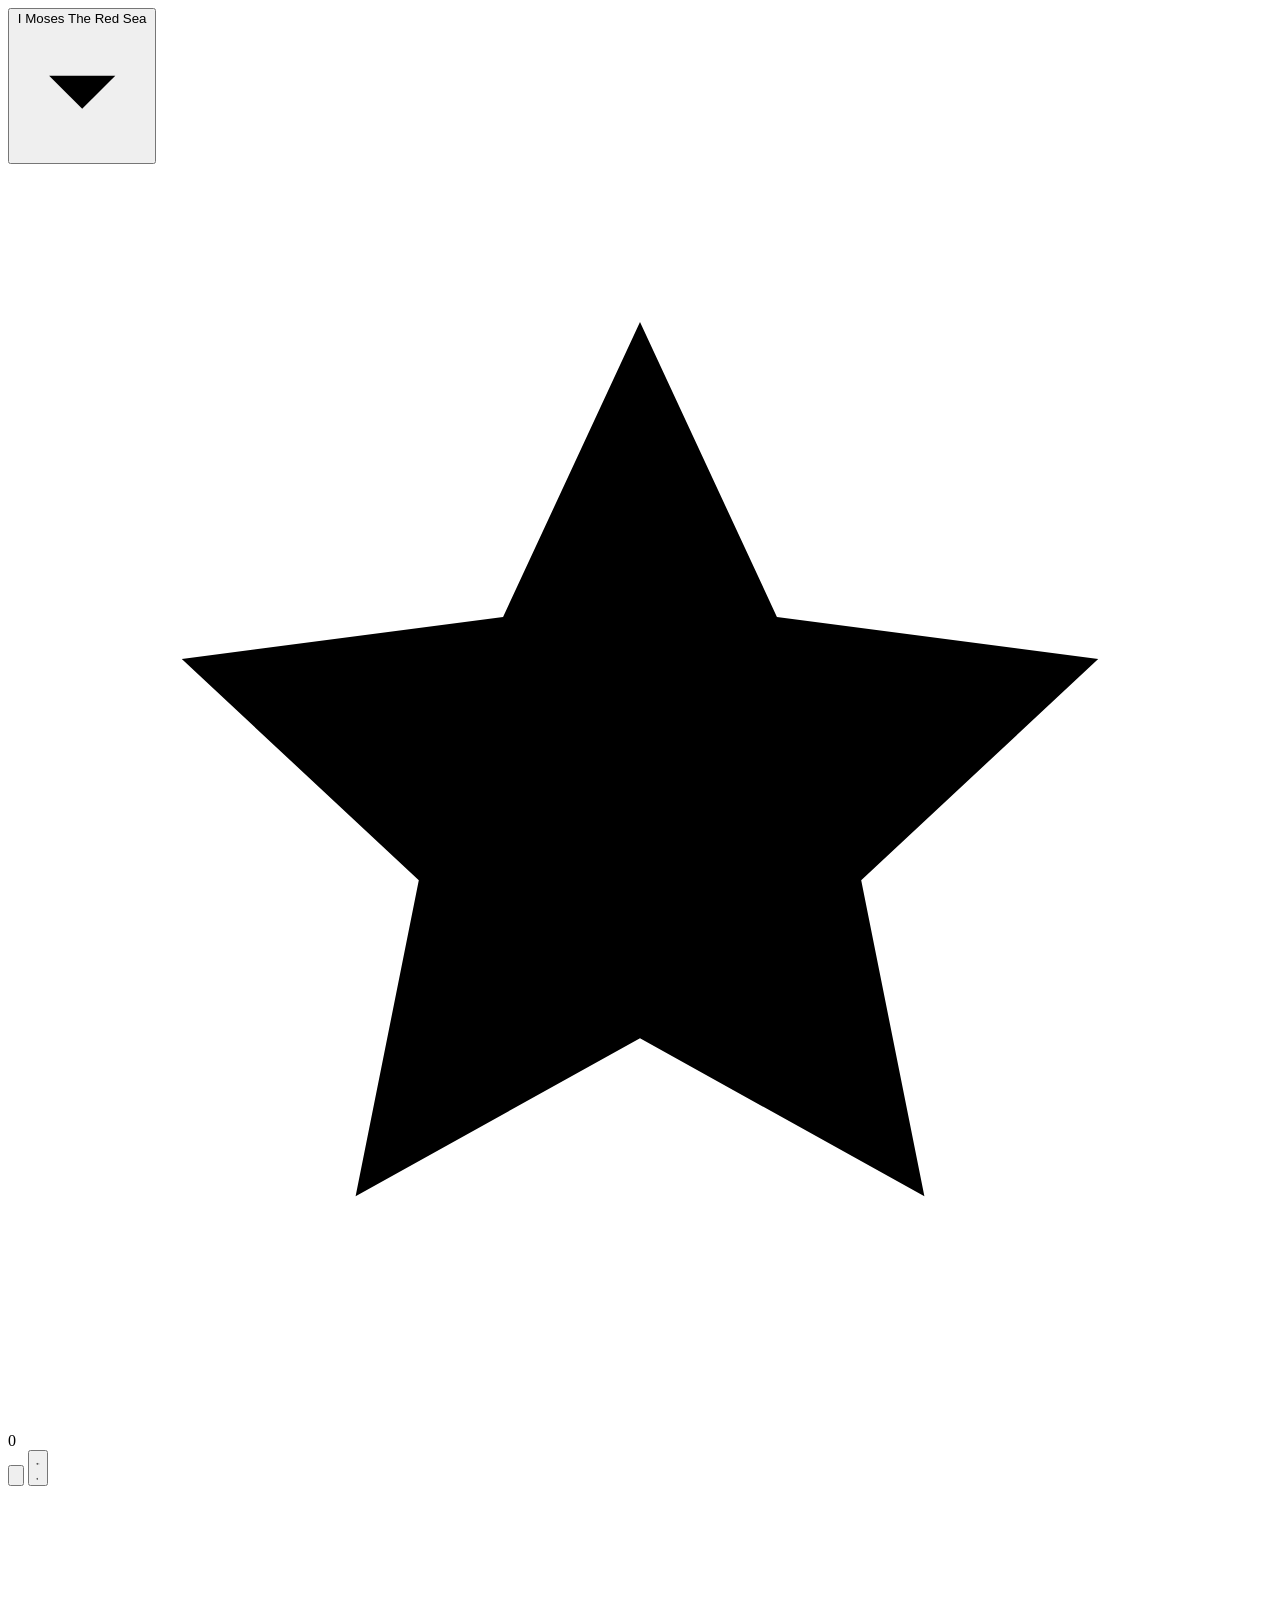
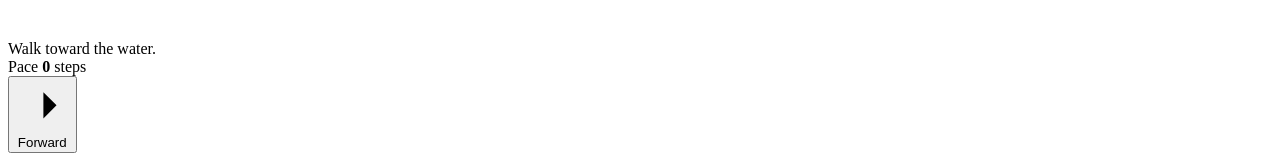
==== src/shell.html @ 61ae0051 "Build Path of the Prophets: eight Bible journeys, full KJV reader Eight prophet stages with two scri" ====
<!DOCTYPE html>
<html lang="en">
<head>
<meta charset="UTF-8" />
<meta name="viewport" content="width=device-width, initial-scale=1.0, viewport-fit=cover" />
<meta name="theme-color" content="#07090f" />
<meta name="description" content="Walk the path of the prophets: eight Bible journeys, each blocked by a question you must answer from the King James text before the miracle opens the way." />
<meta name="apple-mobile-web-app-capable" content="yes" />
<meta name="apple-mobile-web-app-status-bar-style" content="black-translucent" />
<title>Path of the Prophets</title>
<link rel="icon" href="data:image/svg+xml,%3Csvg xmlns='http://www.w3.org/2000/svg' viewBox='0 0 32 32'%3E%3Crect width='32' height='32' rx='7' fill='%2307090f'/%3E%3Cpath d='M16 5v22M11 11h10' stroke='%23d9a94e' stroke-width='2.2' stroke-linecap='round'/%3E%3Ccircle cx='16' cy='24' r='2.4' fill='%23f2d08a'/%3E%3C/svg%3E" />
<style>/*@CSS*/</style>
</head>
<body>
<div id="app" data-stage="moses">

  <!-- ══ Top bar ══ -->
  <header class="hud">
    <button id="stage-btn" class="stage-chip" aria-haspopup="dialog" aria-label="Open the prophet stages">
      <span class="stage-num" id="stage-num">I</span>
      <span class="stage-text">
        <span class="stage-name" id="stage-name">Moses</span>
        <span class="stage-sub" id="stage-sub">The Red Sea</span>
      </span>
      <svg class="chev" viewBox="0 0 24 24" aria-hidden="true"><path d="M6 9l6 6 6-6" /></svg>
    </button>

    <div class="hud-actions">
      <div class="streak" id="streak" title="First-try answers in a row" aria-live="polite">
        <svg viewBox="0 0 24 24" aria-hidden="true"><path d="M12 3l2.6 5.6 6.1.8-4.5 4.2 1.2 6-5.4-3-5.4 3 1.2-6L3.3 9.4l6.1-.8z" /></svg>
        <span id="streak-count">0</span>
      </div>
      <button id="bible-btn" class="icon-btn" aria-haspopup="dialog" aria-label="Open the King James Bible">
        <svg viewBox="0 0 24 24" aria-hidden="true"><path d="M4 5.5A2.5 2.5 0 016.5 3H19v15H6.5A2.5 2.5 0 004 20.5z" /><path d="M4 20.5A2.5 2.5 0 016.5 18H19v3H6.5" /><path d="M11.5 7v7M9 9.5h5" /></svg>
      </button>
      <button id="sound-btn" class="icon-btn" aria-label="Toggle sound" aria-pressed="true">
        <svg viewBox="0 0 24 24" aria-hidden="true" class="ico-on"><path d="M11 5L6 9H3v6h3l5 4z" /><path d="M15.5 8.5a5 5 0 010 7M18.5 6a9 9 0 010 12" /></svg>
        <svg viewBox="0 0 24 24" aria-hidden="true" class="ico-off"><path d="M11 5L6 9H3v6h3l5 4z" /><path d="M16 9l5 6M21 9l-5 6" /></svg>
      </button>
    </div>
  </header>

  <!-- ══ Path track ══ -->
  <div class="track" id="track" aria-hidden="true">
    <div class="track-rail"><div class="track-fill" id="track-fill"></div></div>
    <div class="track-nodes" id="track-nodes"></div>
  </div>

  <!-- ══ Scene ══ -->
  <main class="stage-wrap">
    <canvas id="stage" aria-hidden="true"></canvas>
    <div class="vignette" aria-hidden="true"></div>
    <div class="grain" aria-hidden="true"></div>

    <div class="caption" id="caption" role="status" aria-live="polite">
      <span id="caption-text">Walk toward the water.</span>
    </div>
  </main>

  <!-- ══ Controls ══ -->
  <footer class="pad">
    <div class="pad-inner">
      <div class="pad-meta">
        <span class="pad-label">Pace</span>
        <span class="pad-steps"><b id="steps-count">0</b> steps</span>
      </div>
      <button id="forward-btn" class="forward" aria-label="Walk forward">
        <span class="forward-ico" aria-hidden="true">
          <svg viewBox="0 0 24 24"><path d="M5 12h13M12.5 6l6 6-6 6" /></svg>
        </span>
        <span class="forward-word">Forward</span>
      </button>
    </div>
  </footer>

  <!-- ══ Question card ══ -->
  <div class="overlay" id="question-overlay" role="dialog" aria-modal="true" aria-labelledby="q-prompt" hidden>
    <div class="card question-card">
      <div class="card-head">
        <div class="seal" id="q-seal" aria-hidden="true">
          <svg viewBox="0 0 24 24"><path d="M12 2.5l2.9 6 6.6.9-4.8 4.5 1.2 6.5L12 17.3 6.1 20.4l1.2-6.5L2.5 9.4l6.6-.9z" /></svg>
        </div>
        <div class="card-head-text">
          <span class="eyebrow" id="q-ref">Exodus 14</span>
          <h2 class="q-prompt" id="q-prompt">Loading…</h2>
        </div>
      </div>
      <div class="options" id="q-options" role="group" aria-labelledby="q-prompt"></div>
      <div class="feedback" id="q-feedback" hidden>
        <p id="q-feedback-text"></p>
        <button class="link-btn" id="q-verse-btn">
          <span>Read the verse</span>
          <svg viewBox="0 0 24 24" aria-hidden="true"><path d="M5 12h13M12.5 6l6 6-6 6" /></svg>
        </button>
      </div>
      <div class="card-foot" id="q-foot" hidden>
        <button class="btn-ghost" id="q-retry-btn">Try again</button>
        <button class="btn-gold" id="q-next-btn">Continue</button>
      </div>
    </div>
  </div>

  <!-- ══ Stage complete ══ -->
  <div class="overlay" id="complete-overlay" role="dialog" aria-modal="true" aria-labelledby="c-title" hidden>
    <div class="card complete-card">
      <div class="burst" id="c-burst" aria-hidden="true">
        <svg viewBox="0 0 64 64"><circle cx="32" cy="32" r="30" /><path d="M20 33l8 8 16-17" /></svg>
      </div>
      <h2 class="c-title" id="c-title">The way is open</h2>
      <p class="c-summary" id="c-summary"></p>
      <blockquote class="c-verse" id="c-verse"></blockquote>
      <div class="card-foot">
        <button class="btn-ghost" id="c-replay-btn">Walk again</button>
        <button class="btn-gold" id="c-next-btn">Next prophet</button>
      </div>
    </div>
  </div>

  <!-- ══ Stage drawer ══ -->
  <div class="overlay sheet-overlay" id="stages-overlay" role="dialog" aria-modal="true" aria-labelledby="s-title" hidden>
    <div class="sheet">
      <div class="sheet-head">
        <div>
          <span class="eyebrow">The roll of the prophets</span>
          <h2 id="s-title">Choose a journey</h2>
        </div>
        <button class="icon-btn close" id="stages-close" aria-label="Close">
          <svg viewBox="0 0 24 24" aria-hidden="true"><path d="M6 6l12 12M18 6L6 18" /></svg>
        </button>
      </div>
      <div class="sheet-body" id="stages-list"></div>
    </div>
  </div>

  <!-- ══ Bible drawer ══ -->
  <div class="overlay sheet-overlay" id="bible-overlay" role="dialog" aria-modal="true" aria-labelledby="b-title" hidden>
    <div class="sheet sheet-tall">
      <div class="sheet-head">
        <div>
          <span class="eyebrow">King James Version · 66 books</span>
          <h2 id="b-title">Holy Bible</h2>
        </div>
        <button class="icon-btn close" id="bible-close" aria-label="Close">
          <svg viewBox="0 0 24 24" aria-hidden="true"><path d="M6 6l12 12M18 6L6 18" /></svg>
        </button>
      </div>
      <div class="bible-tabs" role="tablist">
        <button class="tab is-on" id="tab-read" role="tab" aria-selected="true">Read</button>
        <button class="tab" id="tab-themes" role="tab" aria-selected="false">Study themes</button>
      </div>
      <div class="sheet-body" id="bible-read"></div>
      <div class="sheet-body" id="bible-themes" hidden></div>
    </div>
  </div>

  <div class="toast" id="toast" role="status" aria-live="polite"></div>
</div>
<script>/*@JS*/</script>
</body>
</html>
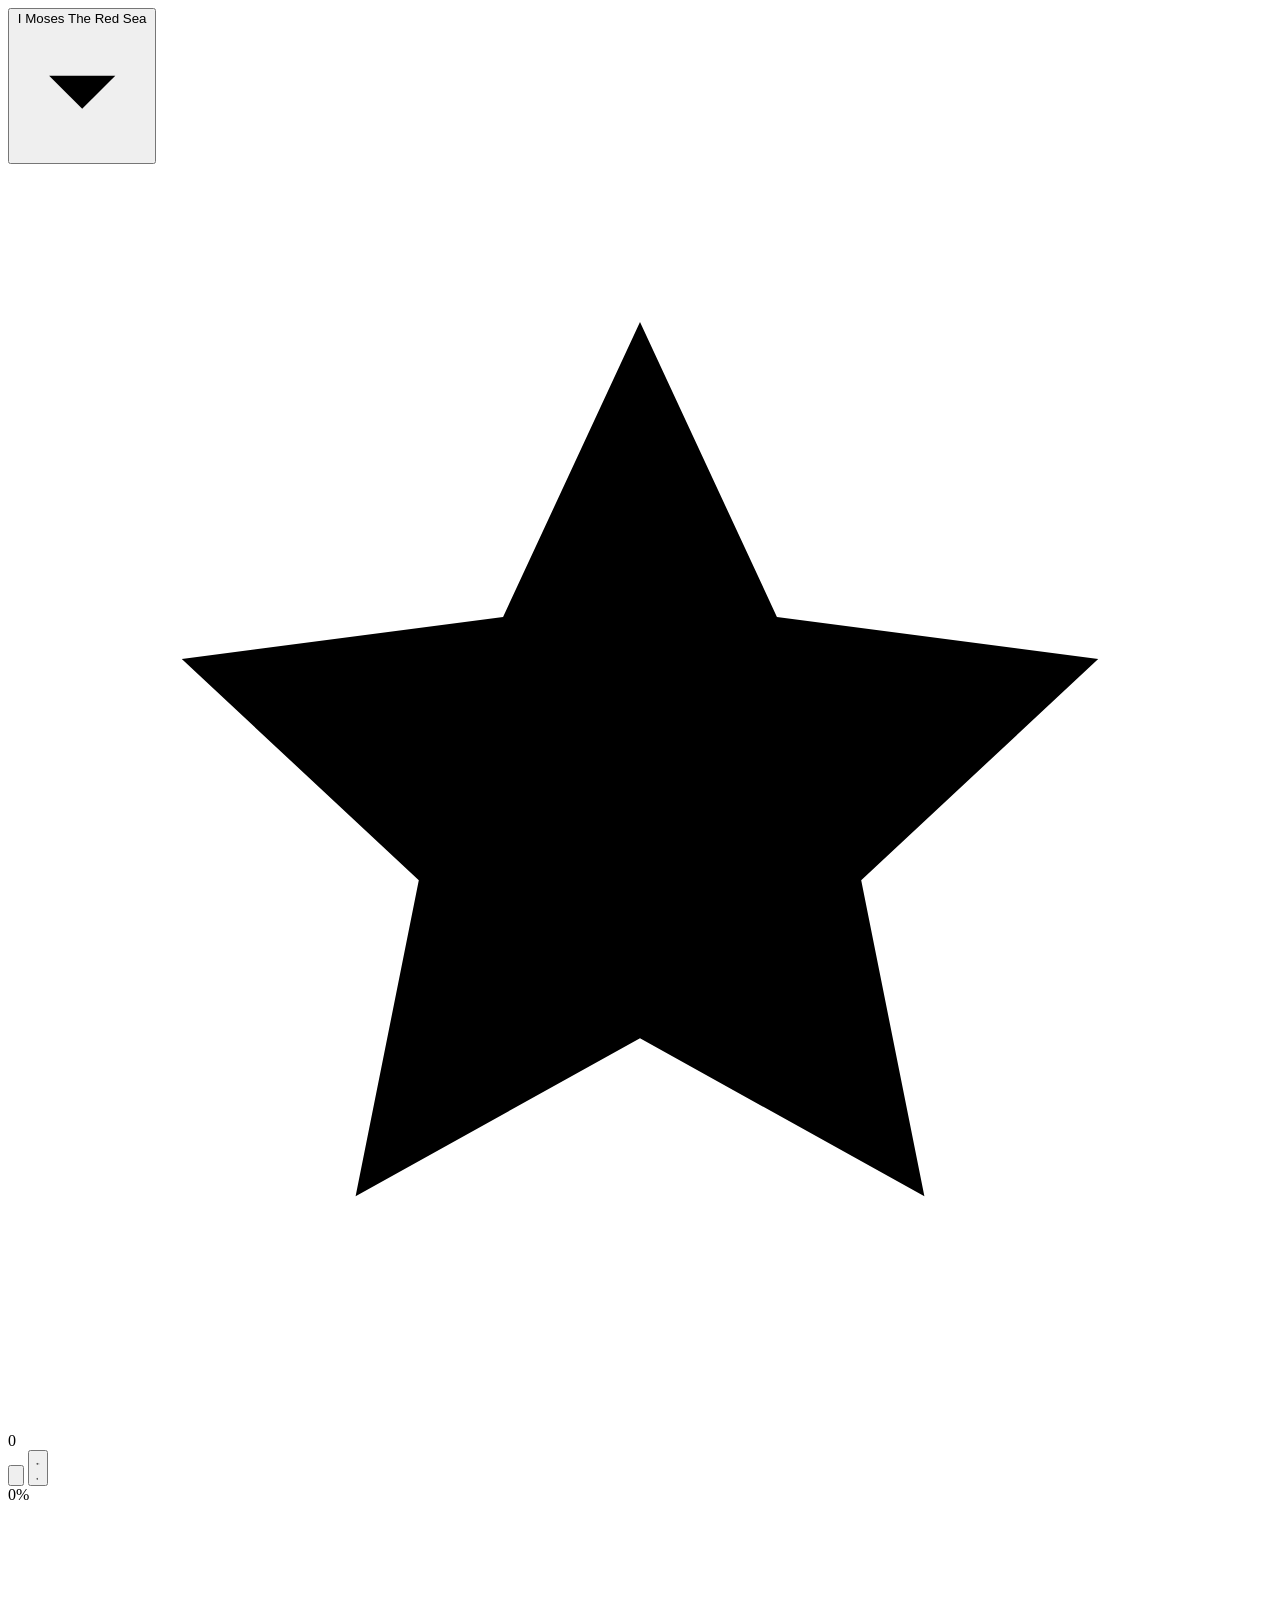
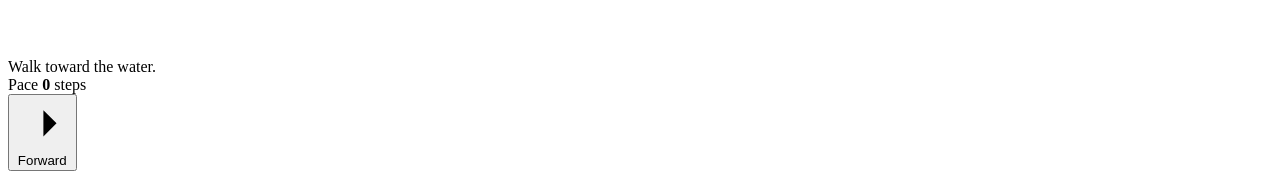
==== commit ad3e503f: "Walk a visible stride per tap, lift the camera, and keep the pilgrim clear of cards - Widen the road" ====
--- a/src/shell.html
+++ b/src/shell.html
@@ -41,9 +41,12 @@
   </header>
 
   <!-- ══ Path track ══ -->
-  <div class="track" id="track" aria-hidden="true">
-    <div class="track-rail"><div class="track-fill" id="track-fill"></div></div>
-    <div class="track-nodes" id="track-nodes"></div>
+  <div class="track" id="track">
+    <div class="track-rail">
+      <div class="track-fill" id="track-fill"></div>
+      <div class="track-nodes" id="track-nodes"></div>
+    </div>
+    <span class="track-pct" id="track-pct" aria-live="polite">0%</span>
   </div>
 
   <!-- ══ Scene ══ -->
@@ -84,10 +87,25 @@
           <span class="eyebrow" id="q-ref">Exodus 14</span>
           <h2 class="q-prompt" id="q-prompt">Loading…</h2>
         </div>
+        <button class="hear-btn" id="q-hear" type="button" aria-label="Read the question and answers aloud">
+          <svg class="ico-speaker" viewBox="0 0 24 24" aria-hidden="true">
+            <path d="M11 5L6 9H3v6h3l5 4z" />
+            <path d="M15.5 8.5a5 5 0 010 7M18.5 6a9 9 0 010 12" />
+          </svg>
+          <svg class="ico-stop" viewBox="0 0 24 24" aria-hidden="true">
+            <rect x="7" y="7" width="10" height="10" rx="2" />
+          </svg>
+          <span class="hear-label">Hear it</span>
+        </button>
       </div>
       <div class="options" id="q-options" role="group" aria-labelledby="q-prompt"></div>
       <div class="feedback" id="q-feedback" hidden>
-        <p id="q-feedback-text"></p>
+        <div class="feedback-row">
+          <p id="q-feedback-text"></p>
+          <button class="hear-mini" id="q-feedback-hear" type="button" aria-label="Read the feedback aloud">
+            <svg viewBox="0 0 24 24" aria-hidden="true"><path d="M11 5L6 9H3v6h3l5 4z" /><path d="M15.5 8.5a5 5 0 010 7" /></svg>
+          </button>
+        </div>
         <button class="link-btn" id="q-verse-btn">
           <span>Read the verse</span>
           <svg viewBox="0 0 24 24" aria-hidden="true"><path d="M5 12h13M12.5 6l6 6-6 6" /></svg>
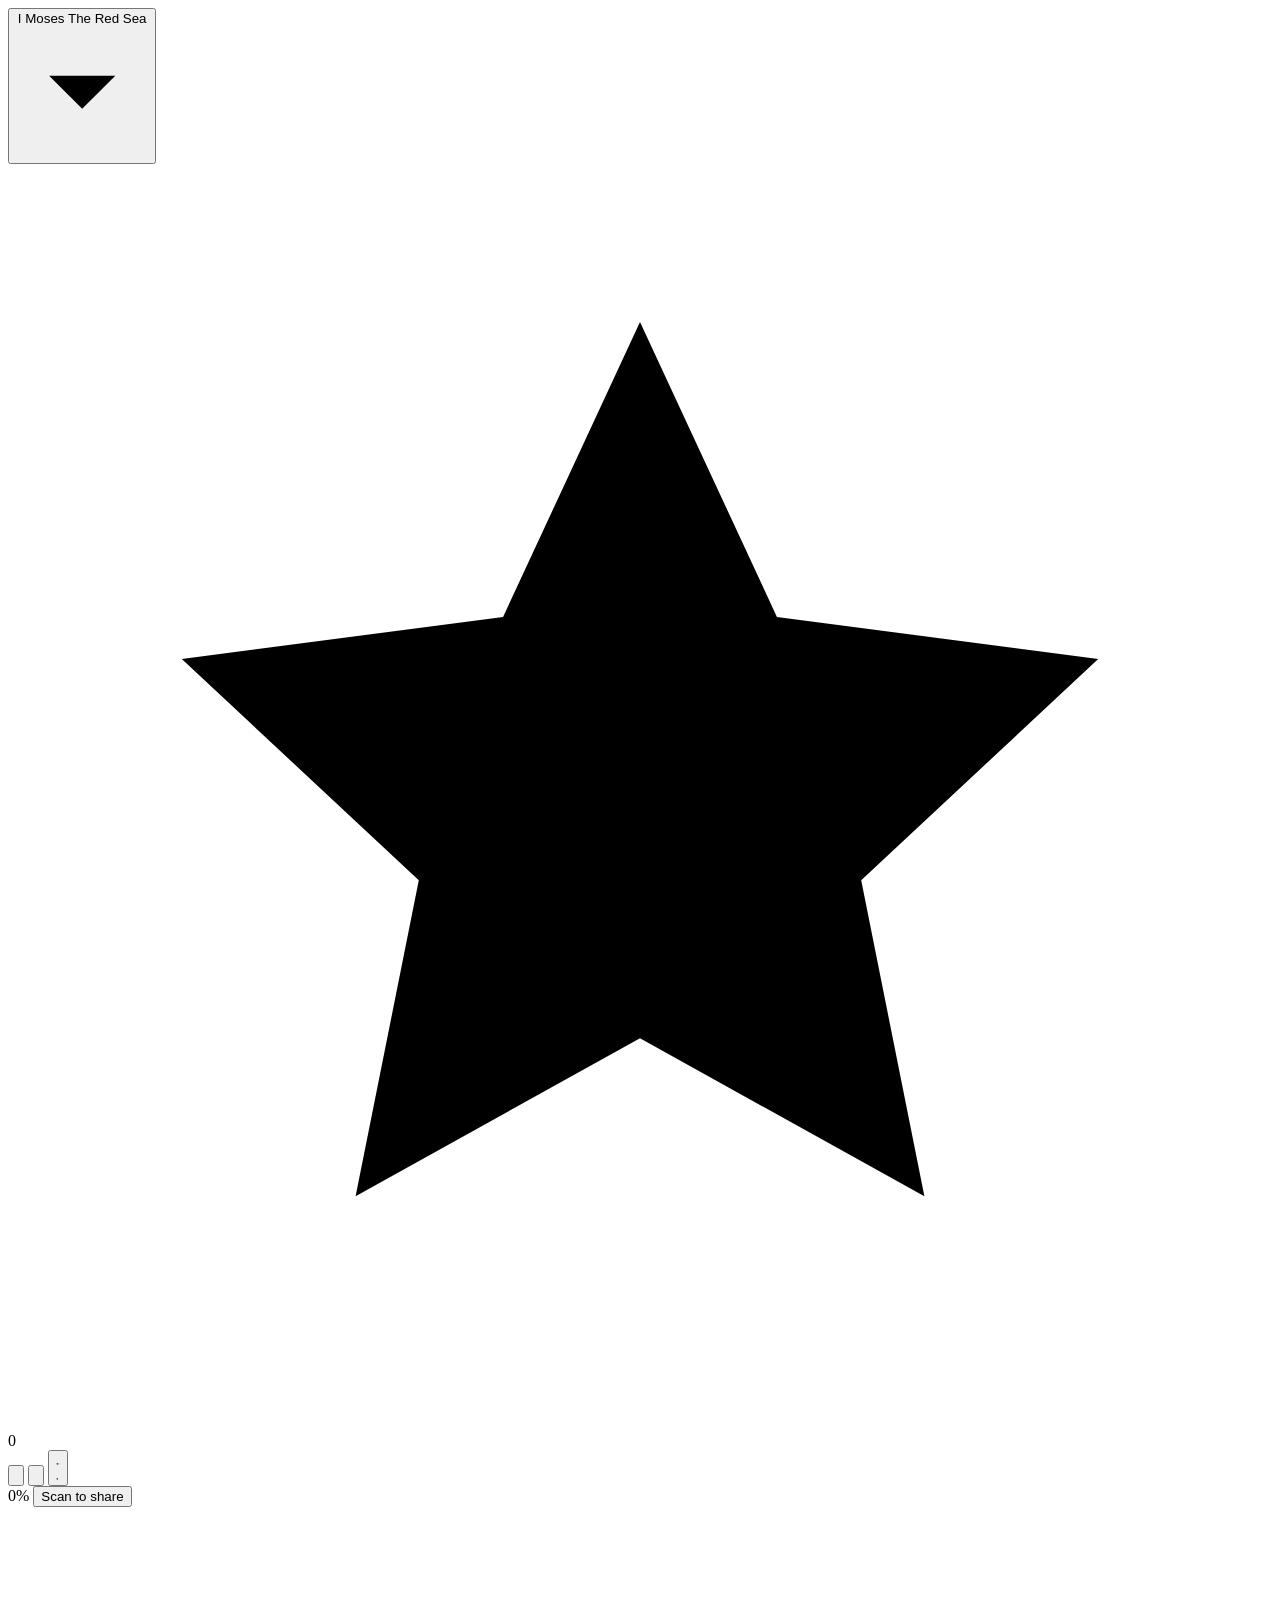
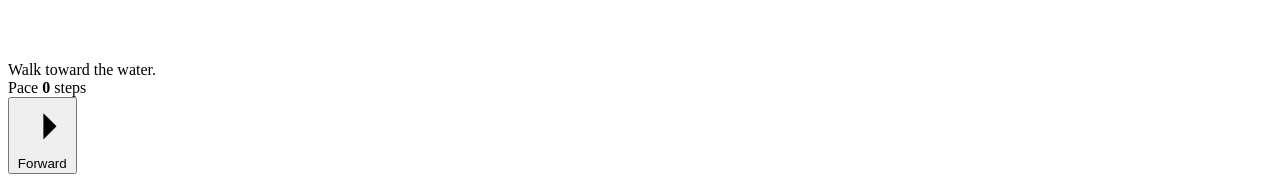
==== commit 20b47f1b: "Fix the question card in landscape and finish settings The card was unreadable on a phone turned sid" ====
--- a/src/shell.html
+++ b/src/shell.html
@@ -3,12 +3,20 @@
 <head>
 <meta charset="UTF-8" />
 <meta name="viewport" content="width=device-width, initial-scale=1.0, viewport-fit=cover" />
-<meta name="theme-color" content="#07090f" />
-<meta name="description" content="Walk the path of the prophets: eight Bible journeys, each blocked by a question you must answer from the King James text before the miracle opens the way." />
+<meta name="theme-color" content="#06080d" />
+<meta name="description" content="Holy Walk — walk the path of the prophets: eight Bible journeys, each blocked by a question you must answer from the King James text before the miracle opens the way." />
 <meta name="apple-mobile-web-app-capable" content="yes" />
 <meta name="apple-mobile-web-app-status-bar-style" content="black-translucent" />
-<title>Path of the Prophets</title>
-<link rel="icon" href="data:image/svg+xml,%3Csvg xmlns='http://www.w3.org/2000/svg' viewBox='0 0 32 32'%3E%3Crect width='32' height='32' rx='7' fill='%2307090f'/%3E%3Cpath d='M16 5v22M11 11h10' stroke='%23d9a94e' stroke-width='2.2' stroke-linecap='round'/%3E%3Ccircle cx='16' cy='24' r='2.4' fill='%23f2d08a'/%3E%3C/svg%3E" />
+<meta name="apple-mobile-web-app-title" content="Holy Walk" />
+<meta name="application-name" content="Holy Walk" />
+<title>Holy Walk</title>
+<link rel="manifest" href="manifest.webmanifest" />
+<link rel="icon" href="assets/favicon.ico" sizes="16x16 32x32 48x48" />
+<link rel="icon" type="image/png" sizes="32x32" href="assets/icon-32.png" />
+<link rel="icon" type="image/svg+xml" href="assets/icon.svg" />
+<link rel="apple-touch-icon" sizes="180x180" href="assets/icon-180.png" />
+<meta name="msapplication-TileColor" content="#06080d" />
+<meta name="msapplication-TileImage" content="assets/icon-192.png" />
 <style>/*@CSS*/</style>
 </head>
 <body>
@@ -33,6 +41,9 @@
       <button id="bible-btn" class="icon-btn" aria-haspopup="dialog" aria-label="Open the King James Bible">
         <svg viewBox="0 0 24 24" aria-hidden="true"><path d="M4 5.5A2.5 2.5 0 016.5 3H19v15H6.5A2.5 2.5 0 004 20.5z" /><path d="M4 20.5A2.5 2.5 0 016.5 18H19v3H6.5" /><path d="M11.5 7v7M9 9.5h5" /></svg>
       </button>
+      <button id="settings-btn" class="icon-btn" aria-haspopup="dialog" aria-label="Settings">
+        <svg viewBox="0 0 24 24" aria-hidden="true"><path d="M4 7h9M17 7h3M4 17h3M11 17h9" /><circle cx="15" cy="7" r="2.2" /><circle cx="9" cy="17" r="2.2" /></svg>
+      </button>
       <button id="sound-btn" class="icon-btn" aria-label="Toggle sound" aria-pressed="true">
         <svg viewBox="0 0 24 24" aria-hidden="true" class="ico-on"><path d="M11 5L6 9H3v6h3l5 4z" /><path d="M15.5 8.5a5 5 0 010 7M18.5 6a9 9 0 010 12" /></svg>
         <svg viewBox="0 0 24 24" aria-hidden="true" class="ico-off"><path d="M11 5L6 9H3v6h3l5 4z" /><path d="M16 9l5 6M21 9l-5 6" /></svg>
@@ -47,6 +58,10 @@
       <div class="track-nodes" id="track-nodes"></div>
     </div>
     <span class="track-pct" id="track-pct" aria-live="polite">0%</span>
+    <button id="qr-btn" class="qr-btn" aria-label="Share this app: show the link and a QR code">
+      <span class="qr-svg" id="qr-svg" aria-hidden="true"></span>
+      <span class="qr-tip">Scan to share</span>
+    </button>
   </div>
 
   <!-- ══ Scene ══ -->
@@ -171,6 +186,67 @@
     </div>
   </div>
 
+  <!-- ══ Settings drawer ══ -->
+  <div class="overlay sheet-overlay" id="settings-overlay" role="dialog" aria-modal="true" aria-labelledby="set-title" hidden>
+    <div class="sheet">
+      <div class="sheet-head">
+        <div>
+          <span class="eyebrow">Sound, sharing, the road</span>
+          <h2 id="set-title">Settings</h2>
+        </div>
+        <button class="icon-btn close" id="settings-close" aria-label="Close settings">
+          <svg viewBox="0 0 24 24" aria-hidden="true"><path d="M6 6l12 12M18 6L6 18" /></svg>
+        </button>
+      </div>
+      <div class="sheet-body settings-body">
+
+        <label class="set-row" for="set-sound">
+          <span class="set-text">
+            <span class="set-name">Sound</span>
+            <span class="set-note">Music, footsteps and chimes</span>
+          </span>
+          <input type="checkbox" id="set-sound" class="set-switch" role="switch" />
+        </label>
+
+        <label class="set-row" for="set-voice">
+          <span class="set-text">
+            <span class="set-name">Read aloud</span>
+            <span class="set-note" id="set-voice-note">The narrator reads each question and answer</span>
+          </span>
+          <input type="checkbox" id="set-voice" class="set-switch" role="switch" />
+        </label>
+
+        <div class="set-share">
+          <span class="set-name">Share Holy Walk</span>
+          <div class="set-share-row">
+            <span class="share-qr" id="share-qr"></span>
+            <div class="set-share-text">
+              <p>Point a phone camera at the code, or send the link.</p>
+              <button class="btn-ghost share-btn" id="share-btn" type="button">Copy link</button>
+            </div>
+          </div>
+        </div>
+
+        <div class="set-row set-plain">
+          <span class="set-text">
+            <span class="set-name">Your journey</span>
+            <span class="set-note" id="set-progress">0 of 8 journeys walked</span>
+          </span>
+        </div>
+
+        <div class="set-row set-plain">
+          <span class="set-text">
+            <span class="set-name">Start over</span>
+            <span class="set-note">Clears every answer and returns to the first prophet</span>
+          </span>
+          <button class="btn-ghost reset-btn" id="reset-btn" type="button">Start over</button>
+        </div>
+
+        <p class="set-fine">Everything here works offline. Nothing leaves your phone.</p>
+      </div>
+    </div>
+  </div>
+
   <div class="toast" id="toast" role="status" aria-live="polite"></div>
 </div>
 <script>/*@JS*/</script>
